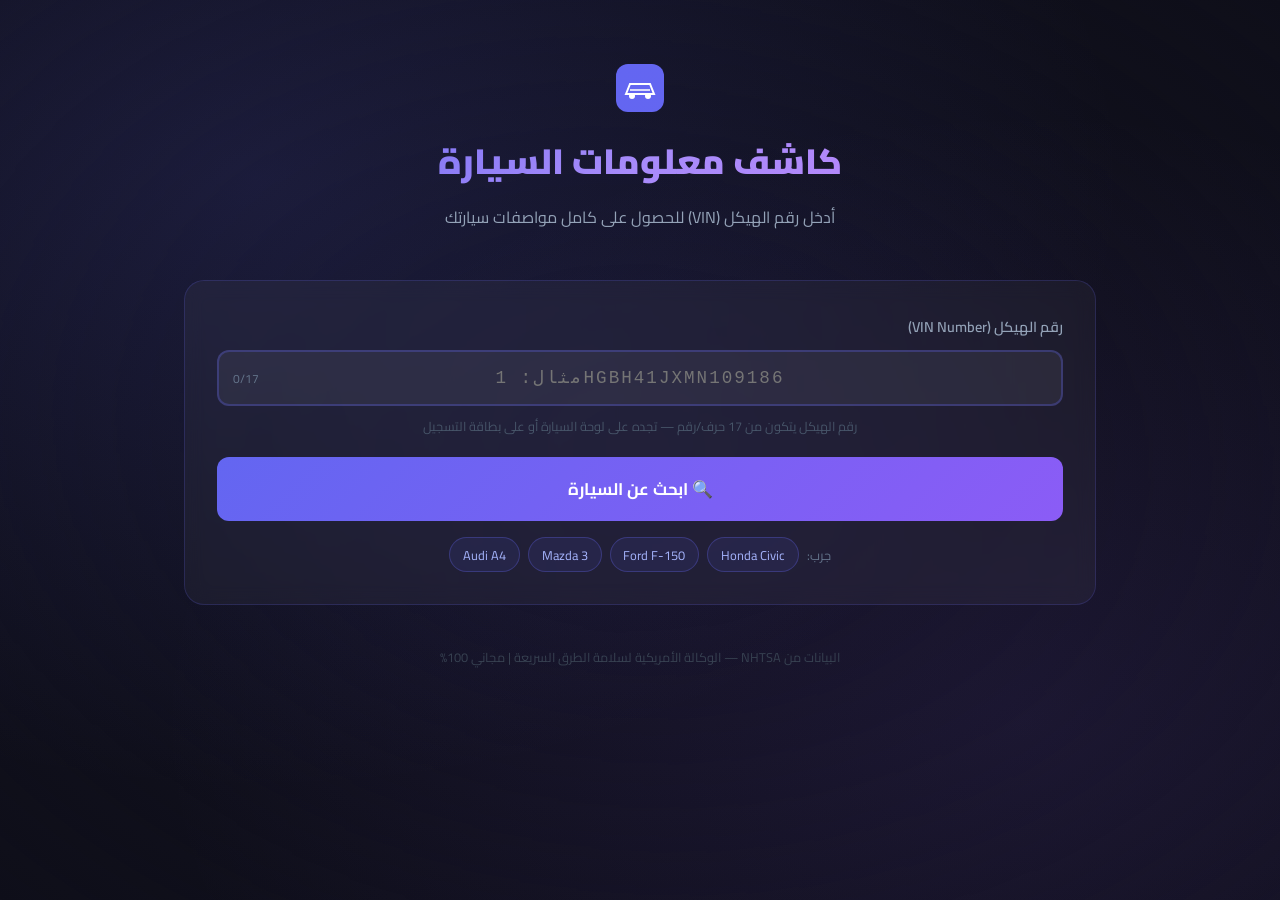
==== vin-decoder/cars-standalone.html @ ad01be4b "Add vin-decoder/cars-standalone.html" ====
<!DOCTYPE html>
<html lang="ar" dir="rtl">
<head>
  <meta charset="UTF-8" />
  <meta name="viewport" content="width=device-width, initial-scale=1.0" />
  <title>كاشف معلومات السيارة - VIN Decoder</title>
  <link href="https://fonts.googleapis.com/css2?family=Cairo:wght@400;600;700;900&display=swap" rel="stylesheet" />
  <style>
* {
  margin: 0;
  padding: 0;
  box-sizing: border-box;
}

body {
  font-family: 'Cairo', sans-serif;
  background: #0f0f1a;
  color: #e2e8f0;
  min-height: 100vh;
  overflow-x: hidden;
}

/* Animated Background */
.bg-animation {
  position: fixed;
  top: 0; left: 0;
  width: 100%; height: 100%;
  background: radial-gradient(ellipse at 20% 20%, rgba(99, 102, 241, 0.15) 0%, transparent 60%),
              radial-gradient(ellipse at 80% 80%, rgba(139, 92, 246, 0.1) 0%, transparent 60%),
              radial-gradient(ellipse at 50% 50%, rgba(16, 16, 30, 1) 0%, transparent 100%);
  z-index: -1;
}

.container {
  max-width: 960px;
  margin: 0 auto;
  padding: 2rem 1.5rem;
}

/* Header */
.header {
  text-align: center;
  padding: 2rem 0 3rem;
}

.logo {
  display: flex;
  justify-content: center;
  margin-bottom: 1rem;
}

.header h1 {
  font-size: 2.2rem;
  font-weight: 900;
  background: linear-gradient(135deg, #6366f1, #a78bfa, #c084fc);
  -webkit-background-clip: text;
  -webkit-text-fill-color: transparent;
  background-clip: text;
  margin-bottom: 0.5rem;
}

.header p {
  color: #94a3b8;
  font-size: 1rem;
}

/* Search Card */
.search-card {
  background: rgba(255, 255, 255, 0.04);
  border: 1px solid rgba(99, 102, 241, 0.2);
  border-radius: 20px;
  padding: 2rem;
  backdrop-filter: blur(10px);
  margin-bottom: 1.5rem;
}

.input-wrapper label {
  display: block;
  font-size: 0.9rem;
  color: #94a3b8;
  margin-bottom: 0.6rem;
  font-weight: 600;
}

.input-group {
  position: relative;
}

.input-group input {
  width: 100%;
  background: rgba(255, 255, 255, 0.06);
  border: 2px solid rgba(99, 102, 241, 0.3);
  border-radius: 12px;
  padding: 1rem 1.2rem;
  font-size: 1.1rem;
  font-family: 'Courier New', monospace;
  color: #e2e8f0;
  letter-spacing: 2px;
  text-transform: uppercase;
  transition: all 0.3s;
  direction: ltr;
  text-align: center;
}

.input-group input:focus {
  outline: none;
  border-color: #6366f1;
  background: rgba(99, 102, 241, 0.08);
  box-shadow: 0 0 0 4px rgba(99, 102, 241, 0.15);
}

.char-count {
  position: absolute;
  left: 1rem;
  top: 50%;
  transform: translateY(-50%);
  font-size: 0.75rem;
  color: #64748b;
  font-family: 'Cairo', sans-serif;
}

.hint {
  font-size: 0.8rem;
  color: #475569;
  margin-top: 0.5rem;
  text-align: center;
}

.search-btn {
  width: 100%;
  margin-top: 1.2rem;
  padding: 1rem;
  background: linear-gradient(135deg, #6366f1, #8b5cf6);
  border: none;
  border-radius: 12px;
  color: white;
  font-size: 1.05rem;
  font-family: 'Cairo', sans-serif;
  font-weight: 700;
  cursor: pointer;
  transition: all 0.3s;
  display: flex;
  align-items: center;
  justify-content: center;
  gap: 0.5rem;
}

.search-btn:hover {
  transform: translateY(-2px);
  box-shadow: 0 8px 25px rgba(99, 102, 241, 0.4);
}

.search-btn:active {
  transform: translateY(0);
}

.search-btn:disabled {
  opacity: 0.7;
  cursor: not-allowed;
  transform: none;
}

.hidden { display: none !important; }

.spin {
  animation: spin 1s linear infinite;
}

@keyframes spin {
  to { transform: rotate(360deg); }
}

/* Samples */
.samples {
  display: flex;
  align-items: center;
  gap: 0.5rem;
  flex-wrap: wrap;
  margin-top: 1rem;
  justify-content: center;
}

.samples span {
  font-size: 0.8rem;
  color: #64748b;
}

.sample-btn {
  background: rgba(99, 102, 241, 0.1);
  border: 1px solid rgba(99, 102, 241, 0.3);
  border-radius: 20px;
  padding: 0.3rem 0.8rem;
  font-size: 0.8rem;
  font-family: 'Cairo', sans-serif;
  color: #a5b4fc;
  cursor: pointer;
  transition: all 0.2s;
}

.sample-btn:hover {
  background: rgba(99, 102, 241, 0.2);
  color: white;
}

/* Error */
.error-card {
  background: rgba(239, 68, 68, 0.1);
  border: 1px solid rgba(239, 68, 68, 0.3);
  border-radius: 12px;
  padding: 1rem 1.5rem;
  display: flex;
  align-items: center;
  gap: 0.8rem;
  margin-bottom: 1.5rem;
  color: #fca5a5;
}

/* Car Header */
.car-header {
  background: linear-gradient(135deg, rgba(99, 102, 241, 0.15), rgba(139, 92, 246, 0.1));
  border: 1px solid rgba(99, 102, 241, 0.3);
  border-radius: 20px;
  padding: 2rem;
  margin-bottom: 1.5rem;
}

.car-image-section {
  display: flex;
  align-items: center;
  gap: 1.5rem;
}

.car-image-placeholder {
  width: 120px;
  height: 80px;
  background: linear-gradient(135deg, rgba(99, 102, 241, 0.3), rgba(139, 92, 246, 0.2));
  border-radius: 12px;
  display: flex;
  align-items: center;
  justify-content: center;
  flex-shrink: 0;
  border: 1px solid rgba(99, 102, 241, 0.3);
}

.car-title h2 {
  font-size: 1.6rem;
  font-weight: 900;
  color: #f1f5f9;
  margin-bottom: 0.5rem;
}

.car-badges {
  display: flex;
  gap: 0.5rem;
  flex-wrap: wrap;
}

.badge {
  padding: 0.25rem 0.75rem;
  border-radius: 20px;
  font-size: 0.78rem;
  font-weight: 600;
}

.badge-year { background: rgba(99, 102, 241, 0.2); color: #a5b4fc; border: 1px solid rgba(99, 102, 241, 0.4); }
.badge-origin { background: rgba(16, 185, 129, 0.2); color: #6ee7b7; border: 1px solid rgba(16, 185, 129, 0.4); }
.badge-type { background: rgba(245, 158, 11, 0.2); color: #fcd34d; border: 1px solid rgba(245, 158, 11, 0.4); }

/* Stats Grid */
.stats-grid {
  display: grid;
  grid-template-columns: repeat(auto-fit, minmax(160px, 1fr));
  gap: 1rem;
  margin-bottom: 1.5rem;
}

.stat-card {
  background: rgba(255, 255, 255, 0.04);
  border: 1px solid rgba(255, 255, 255, 0.08);
  border-radius: 16px;
  padding: 1.2rem;
  text-align: center;
  transition: all 0.3s;
}

.stat-card:hover {
  background: rgba(99, 102, 241, 0.08);
  border-color: rgba(99, 102, 241, 0.3);
  transform: translateY(-2px);
}

.stat-icon {
  font-size: 1.8rem;
  margin-bottom: 0.4rem;
}

.stat-value {
  font-size: 1.1rem;
  font-weight: 700;
  color: #f1f5f9;
  margin-bottom: 0.2rem;
}

.stat-label {
  font-size: 0.75rem;
  color: #64748b;
}

/* Info Sections */
.sections {
  display: grid;
  grid-template-columns: 1fr 1fr;
  gap: 1rem;
  margin-bottom: 1.5rem;
}

@media (max-width: 600px) {
  .sections { grid-template-columns: 1fr; }
  .car-image-section { flex-direction: column; text-align: center; }
  .car-badges { justify-content: center; }
  .header h1 { font-size: 1.6rem; }
}

.info-card {
  background: rgba(255, 255, 255, 0.04);
  border: 1px solid rgba(255, 255, 255, 0.08);
  border-radius: 16px;
  padding: 1.2rem;
}

.info-card h3 {
  font-size: 0.9rem;
  font-weight: 700;
  color: #6366f1;
  margin-bottom: 0.8rem;
  padding-bottom: 0.5rem;
  border-bottom: 1px solid rgba(99, 102, 241, 0.2);
}

.info-row {
  display: flex;
  justify-content: space-between;
  align-items: center;
  padding: 0.4rem 0;
  border-bottom: 1px solid rgba(255, 255, 255, 0.04);
  gap: 0.5rem;
}

.info-row:last-child { border-bottom: none; }

.info-key {
  font-size: 0.8rem;
  color: #64748b;
  flex-shrink: 0;
}

.info-val {
  font-size: 0.85rem;
  color: #e2e8f0;
  font-weight: 600;
  text-align: left;
  direction: ltr;
}

/* Full Data Table */
.full-data-card {
  background: rgba(255, 255, 255, 0.04);
  border: 1px solid rgba(255, 255, 255, 0.08);
  border-radius: 16px;
  overflow: hidden;
  margin-bottom: 2rem;
}

.section-header {
  display: flex;
  justify-content: space-between;
  align-items: center;
  padding: 1rem 1.2rem;
  cursor: pointer;
  transition: background 0.2s;
}

.section-header:hover { background: rgba(255,255,255,0.03); }

.section-header h3 {
  font-size: 0.95rem;
  font-weight: 700;
  color: #94a3b8;
}

.toggle-icon { color: #64748b; transition: transform 0.3s; }
.toggle-icon.open { transform: rotate(180deg); }

.table-wrapper {
  display: none;
  max-height: 400px;
  overflow-y: auto;
}

.table-wrapper.open { display: block; }

.data-table {
  width: 100%;
  border-collapse: collapse;
  font-size: 0.82rem;
}

.data-table tr:nth-child(even) { background: rgba(255,255,255,0.02); }

.data-table td {
  padding: 0.5rem 1rem;
  border-bottom: 1px solid rgba(255,255,255,0.04);
}

.data-table td:first-child {
  color: #64748b;
  width: 40%;
  font-size: 0.78rem;
}

.data-table td:last-child {
  color: #e2e8f0;
  font-weight: 600;
  direction: ltr;
  text-align: left;
}

/* Footer */
footer {
  text-align: center;
  padding: 1rem;
  color: #374151;
  font-size: 0.8rem;
}

/* VIN Position Decoder */
.vin-visual {
  background: rgba(255,255,255,0.04);
  border: 1px solid rgba(99, 102, 241, 0.2);
  border-radius: 12px;
  padding: 1rem;
  margin-top: 1rem;
  direction: ltr;
}

.vin-chars {
  display: flex;
  gap: 3px;
  justify-content: center;
  flex-wrap: wrap;
}

.vin-char {
  width: 32px;
  height: 36px;
  border-radius: 6px;
  display: flex;
  flex-direction: column;
  align-items: center;
  justify-content: center;
  font-size: 0.85rem;
  font-weight: 700;
  font-family: 'Courier New', monospace;
  color: white;
}

.vin-char span.pos {
  font-size: 0.5rem;
  opacity: 0.6;
  font-family: 'Cairo', sans-serif;
}

.vin-char.wmi { background: rgba(99, 102, 241, 0.4); border: 1px solid rgba(99,102,241,0.6); }
.vin-char.vds { background: rgba(16, 185, 129, 0.3); border: 1px solid rgba(16,185,129,0.5); }
.vin-char.vis { background: rgba(245, 158, 11, 0.3); border: 1px solid rgba(245,158,11,0.5); }

.vin-legend {
  display: flex;
  gap: 1rem;
  justify-content: center;
  margin-top: 0.5rem;
  font-size: 0.72rem;
  color: #64748b;
  flex-wrap: wrap;
}

.legend-item { display: flex; align-items: center; gap: 0.3rem; }
.legend-dot { width: 8px; height: 8px; border-radius: 50%; }
  </style>
</head>
<body>
  <div class="bg-animation"></div>
  <div class="container">
    <header class="header">
      <div class="logo">
        <svg width="48" height="48" viewBox="0 0 48 48" fill="none">
          <rect width="48" height="48" rx="12" fill="url(#grad1)"/>
          <defs>
            <linearGradient id="grad1" x1="0" y1="0" x2="48" y2="48">
              <stop offset="0%" stop-color="#6366f1"/>
              <stop offset="100%" stop-color="#8b5cf6"/>
            </linearGradient>
          </defs>
          <path d="M10 30 L14 20 L34 20 L38 30 Z" stroke="white" stroke-width="2" fill="none"/>
          <circle cx="16" cy="32" r="3" fill="white"/>
          <circle cx="32" cy="32" r="3" fill="white"/>
          <path d="M14 26 L34 26" stroke="white" stroke-width="1.5"/>
        </svg>
      </div>
      <h1>كاشف معلومات السيارة</h1>
      <p>أدخل رقم الهيكل (VIN) للحصول على كامل مواصفات سيارتك</p>
    </header>
    <div class="search-card">
      <div class="input-wrapper">
        <label>رقم الهيكل (VIN Number)</label>
        <div class="input-group">
          <input type="text" id="vinInput" placeholder="مثال: 1HGBH41JXMN109186" maxlength="17" autocomplete="off" spellcheck="false" />
          <span class="char-count" id="charCount">0/17</span>
        </div>
        <p class="hint">رقم الهيكل يتكون من 17 حرف/رقم — تجده على لوحة السيارة أو على بطاقة التسجيل</p>
      </div>
      <button class="search-btn" id="searchBtn" onclick="decodeVIN()">
        <span class="btn-text">🔍 ابحث عن السيارة</span>
        <span class="btn-loader hidden" id="btnLoader">
          <svg class="spin" width="20" height="20" viewBox="0 0 24 24" fill="none">
            <circle cx="12" cy="12" r="10" stroke="white" stroke-width="3" stroke-dasharray="40 20"/>
          </svg>
          جاري البحث...
        </span>
      </button>
      <div class="samples">
        <span>جرب:</span>
        <button class="sample-btn" onclick="setSample('1HGBH41JXMN109186')">Honda Civic</button>
        <button class="sample-btn" onclick="setSample('1FTFW1ET5DFC10312')">Ford F-150</button>
        <button class="sample-btn" onclick="setSample('JM1BK32F781850886')">Mazda 3</button>
        <button class="sample-btn" onclick="setSample('WAUZZZ8K9BA123456')">Audi A4</button>
      </div>
    </div>
    <div class="error-card hidden" id="errorCard">
      <span class="error-icon">⚠️</span>
      <p id="errorMsg"></p>
    </div>
    <div class="results hidden" id="results">
      <div class="car-header" id="carHeader">
        <div class="car-image-section">
          <div class="car-image-placeholder" id="carImagePlaceholder">
            <svg width="80" height="80" viewBox="0 0 80 80" fill="none">
              <path d="M15 52 L20 36 L60 36 L65 52 Z" stroke="white" stroke-width="2.5" fill="rgba(255,255,255,0.1)"/>
              <circle cx="25" cy="55" r="5" fill="white"/>
              <circle cx="55" cy="55" r="5" fill="white"/>
              <path d="M20 44 L60 44" stroke="white" stroke-width="2"/>
              <path d="M25 36 L30 28 L50 28 L55 36" stroke="white" stroke-width="2" fill="none"/>
            </svg>
          </div>
          <div class="car-title">
            <h2 id="carTitle">---</h2>
            <div class="car-badges" id="carBadges"></div>
          </div>
        </div>
      </div>
      <div class="stats-grid" id="statsGrid"></div>
      <div class="sections" id="infoSections"></div>
      <div class="full-data-card">
        <div class="section-header" onclick="toggleTable()">
          <h3>📋 جميع البيانات الكاملة</h3>
          <span class="toggle-icon" id="toggleIcon">▼</span>
        </div>
        <div class="table-wrapper" id="fullDataTable"></div>
      </div>
    </div>
    <footer>
      <p>البيانات من NHTSA — الوكالة الأمريكية لسلامة الطرق السريعة | مجاني 100%</p>
    </footer>
  </div>
  <script>
// ==========================================
//  VIN Decoder - NHTSA Free API
// ==========================================

const NHTSA_URL = 'https://vpic.nhtsa.dot.gov/api/vehicles/decodevin/';

// Update char count
document.getElementById('vinInput').addEventListener('input', function () {
  const val = this.value.toUpperCase().replace(/[^A-HJ-NPR-Z0-9]/g, '');
  this.value = val;
  document.getElementById('charCount').textContent = `${val.length}/17`;
  if (val.length === 17) {
    document.getElementById('charCount').style.color = '#6ee7b7';
  } else {
    document.getElementById('charCount').style.color = '#64748b';
  }
});

// Enter key
document.getElementById('vinInput').addEventListener('keydown', function (e) {
  if (e.key === 'Enter') decodeVIN();
});

function setSample(vin) {
  document.getElementById('vinInput').value = vin;
  document.getElementById('charCount').textContent = `${vin.length}/17`;
  document.getElementById('charCount').style.color = '#6ee7b7';
}

async function decodeVIN() {
  const vin = document.getElementById('vinInput').value.trim().toUpperCase();
  const errorCard = document.getElementById('errorCard');
  const results = document.getElementById('results');

  // Hide previous
  errorCard.classList.add('hidden');
  results.classList.add('hidden');

  // Validate
  if (!vin) {
    showError('الرجاء إدخال رقم الهيكل (VIN)');
    return;
  }
  if (vin.length !== 17) {
    showError(`رقم الهيكل يجب أن يكون 17 خانة — أنت أدخلت ${vin.length} خانة فقط`);
    return;
  }
  if (/[IOQ]/.test(vin)) {
    showError('رقم الهيكل لا يحتوي على الحروف I أو O أو Q');
    return;
  }

  // Loading state
  setLoading(true);

  try {
    const res = await fetch(`${NHTSA_URL}${vin}?format=json`);
    if (!res.ok) throw new Error('فشل الاتصال بالخادم');
    const data = await res.json();
    const items = data.Results;

    // Check for errors
    const errorCode = getValue(items, 'Error Code');
    if (errorCode && errorCode !== '0') {
      const errText = getValue(items, 'Error Text') || 'رقم الهيكل غير صحيح أو غير موجود في قاعدة البيانات';
      showError(`خطأ: ${errText}`);
      return;
    }

    const make = getValue(items, 'Make');
    const model = getValue(items, 'Model');
    if (!make && !model) {
      showError('لم يتم العثور على معلومات لهذا الرقم. تأكد من صحة رقم الهيكل.');
      return;
    }

    renderResults(items, vin);

  } catch (err) {
    showError('حدث خطأ في الاتصال. تأكد من اتصال الإنترنت وحاول مجدداً.');
    console.error(err);
  } finally {
    setLoading(false);
  }
}

function getValue(items, variableName) {
  const item = items.find(i => i.Variable === variableName);
  return item && item.Value && item.Value !== 'Not Applicable' && item.Value !== 'null' ? item.Value : null;
}

function renderResults(items, vin) {
  // ---- Car Title ----
  const make = getValue(items, 'Make') || '—';
  const model = getValue(items, 'Model') || '—';
  const year = getValue(items, 'Model Year') || '—';
  const trim = getValue(items, 'Trim') || '';
  const bodyType = getValue(items, 'Body Class') || '';
  const country = getValue(items, 'Plant Country') || '';
  const manufacturer = getValue(items, 'Manufacturer Name') || '';

  document.getElementById('carTitle').textContent = `${year} ${make} ${model} ${trim}`.trim();

  // Badges
  const badgesEl = document.getElementById('carBadges');
  badgesEl.innerHTML = '';
  if (year !== '—') badgesEl.innerHTML += `<span class="badge badge-year">📅 ${year}</span>`;
  if (country) badgesEl.innerHTML += `<span class="badge badge-origin">🌍 ${translateCountry(country)}</span>`;
  if (bodyType) badgesEl.innerHTML += `<span class="badge badge-type">🚗 ${translateBodyType(bodyType)}</span>`;

  // ---- Stats Grid ----
  const engineHP = getValue(items, 'Engine Brake (hp) From');
  const engineCC = getValue(items, 'Displacement (CC)');
  const engineL = getValue(items, 'Displacement (L)');
  const cylinders = getValue(items, 'Engine Number of Cylinders');
  const fuelType = getValue(items, 'Fuel Type - Primary');
  const driveType = getValue(items, 'Drive Type');
  const transmission = getValue(items, 'Transmission Style');
  const seats = getValue(items, 'Seat Rows');
  const doors = getValue(items, 'Doors');
  const plantCity = getValue(items, 'Plant City') || '';
  const plantState = getValue(items, 'Plant State') || '';

  const stats = [
    { icon: '🏎️', value: engineHP ? `${engineHP} HP` : '—', label: 'قوة المحرك' },
    { icon: '⚙️', value: engineCC ? `${parseFloat(engineCC).toFixed(0)} CC` : (engineL ? `${parseFloat(engineL).toFixed(1)} L` : '—'), label: 'حجم المحرك' },
    { icon: '🔢', value: cylinders ? `${cylinders} سلندر` : '—', label: 'عدد الأسطوانات' },
    { icon: '⛽', value: fuelType ? translateFuel(fuelType) : '—', label: 'نوع الوقود' },
    { icon: '🔄', value: driveType ? translateDrive(driveType) : '—', label: 'نظام الدفع' },
    { icon: '🚪', value: doors || '—', label: 'عدد الأبواب' },
    { icon: '🪑', value: seats ? `${seats} صفوف` : '—', label: 'صفوف المقاعد' },
    { icon: '📍', value: country ? translateCountry(country) : '—', label: 'بلد التصنيع' },
  ];

  const statsGrid = document.getElementById('statsGrid');
  statsGrid.innerHTML = stats.map(s => `
    <div class="stat-card">
      <div class="stat-icon">${s.icon}</div>
      <div class="stat-value">${s.value}</div>
      <div class="stat-label">${s.label}</div>
    </div>
  `).join('');

  // ---- Info Sections ----
  const sections = [
    {
      title: '🏭 معلومات الشركة المصنعة',
      rows: [
        ['الشركة المصنعة', make],
        ['المصنع الرسمي', manufacturer],
        ['البلد', country ? translateCountry(country) : null],
        ['المدينة', [plantCity, plantState].filter(Boolean).join(', ') || null],
        ['الموديل', model],
        ['الإصدار (Trim)', trim],
      ]
    },
    {
      title: '🔧 المحرك والأداء',
      rows: [
        ['قوة المحرك (HP)', engineHP],
        ['حجم المحرك (CC)', engineCC ? parseFloat(engineCC).toFixed(0) : null],
        ['حجم المحرك (L)', engineL ? parseFloat(engineL).toFixed(1) : null],
        ['عدد الأسطوانات', cylinders],
        ['نوع الوقود', fuelType ? translateFuel(fuelType) : null],
        ['نظام الوقود', getValue(items, 'Fuel Type - Secondary') ? translateFuel(getValue(items, 'Fuel Type - Secondary')) : null],
        ['نوع المحرك', getValue(items, 'Engine Model')],
        ['ترتيب المحرك', getValue(items, 'Engine Configuration')],
      ]
    },
    {
      title: '🚗 هيكل السيارة',
      rows: [
        ['نوع الهيكل', bodyType ? translateBodyType(bodyType) : null],
        ['عدد الأبواب', doors],
        ['عدد صفوف المقاعد', seats],
        ['نظام الدفع', driveType ? translateDrive(driveType) : null],
        ['ناقل الحركة', transmission ? translateTransmission(transmission) : null],
        ['الوزن الإجمالي', getValue(items, 'GVWR From')],
      ]
    },
    {
      title: '🛡️ الأمان والمعايير',
      rows: [
        ['نظام المكابح', getValue(items, 'Anti-Brake System (ABS)')],
        ['نظام السيطرة الديناميكية', getValue(items, 'Electronic Stability Control (ESC)')],
        ['نظام التحذير من خروج المسار', getValue(items, 'Lane Departure Warning (LDW)')],
        ['وسائد هوائية أمامية', getValue(items, 'Air Bag Locations Front')],
        ['وسائد هوائية جانبية', getValue(items, 'Air Bag Locations Side')],
        ['نظام مراقبة ضغط الإطارات', getValue(items, 'Tire Pressure Monitoring System (TPMS) Type')],
        ['نظام تحذير الاصطدام', getValue(items, 'Forward Collision Warning (FCW)')],
      ]
    },
  ];

  const sectionsEl = document.getElementById('infoSections');
  sectionsEl.innerHTML = sections.map(section => {
    const validRows = section.rows.filter(r => r[1]);
    if (!validRows.length) return '';
    return `
      <div class="info-card">
        <h3>${section.title}</h3>
        ${validRows.map(([k, v]) => `
          <div class="info-row">
            <span class="info-key">${k}</span>
            <span class="info-val">${v}</span>
          </div>
        `).join('')}
      </div>
    `;
  }).join('');

  // ---- VIN Visual Breakdown ----
  const vinVisual = buildVINVisual(vin);
  sectionsEl.innerHTML += `
    <div class="info-card" style="grid-column: 1 / -1;">
      <h3>🔍 تفصيل رقم الهيكل (VIN)</h3>
      ${vinVisual}
    </div>
  `;

  // ---- Full Data Table ----
  const tableWrapper = document.getElementById('fullDataTable');
  const validItems = items.filter(i => i.Value && i.Value !== 'Not Applicable' && i.Value !== 'null' && i.Value !== '0');
  tableWrapper.innerHTML = `
    <table class="data-table">
      ${validItems.map(i => `
        <tr>
          <td>${i.Variable}</td>
          <td>${i.Value}</td>
        </tr>
      `).join('')}
    </table>
  `;

  // Show results
  document.getElementById('results').classList.remove('hidden');
  document.getElementById('results').scrollIntoView({ behavior: 'smooth', block: 'start' });
}

function buildVINVisual(vin) {
  const chars = vin.split('').map((c, i) => {
    let cls = '';
    if (i < 3) cls = 'wmi';       // World Manufacturer Identifier
    else if (i < 9) cls = 'vds';   // Vehicle Descriptor Section
    else cls = 'vis';              // Vehicle Identifier Section
    return `<div class="vin-char ${cls}"><span>${c}</span><span class="pos">${i + 1}</span></div>`;
  });

  return `
    <div class="vin-visual">
      <div class="vin-chars">${chars.join('')}</div>
      <div class="vin-legend">
        <div class="legend-item"><div class="legend-dot" style="background:#6366f1"></div> WMI: الشركة المصنعة (1-3)</div>
        <div class="legend-item"><div class="legend-dot" style="background:#10b981"></div> VDS: وصف السيارة (4-9)</div>
        <div class="legend-item"><div class="legend-dot" style="background:#f59e0b"></div> VIS: رقم التسلسل (10-17)</div>
      </div>
    </div>
  `;
}

function toggleTable() {
  const table = document.getElementById('fullDataTable');
  const icon = document.getElementById('toggleIcon');
  table.classList.toggle('open');
  icon.classList.toggle('open');
}

function showError(msg) {
  document.getElementById('errorMsg').textContent = msg;
  document.getElementById('errorCard').classList.remove('hidden');
}

function setLoading(loading) {
  const btn = document.getElementById('searchBtn');
  const btnText = btn.querySelector('.btn-text');
  const loader = document.getElementById('btnLoader');
  if (loading) {
    btnText.classList.add('hidden');
    loader.classList.remove('hidden');
    btn.disabled = true;
  } else {
    btnText.classList.remove('hidden');
    loader.classList.add('hidden');
    btn.disabled = false;
  }
}

// ==========================================
//  Translation Helpers (English → Arabic)
// ==========================================

function translateCountry(country) {
  const map = {
    'UNITED STATES (USA)': '🇺🇸 الولايات المتحدة',
    'UNITED STATES': '🇺🇸 الولايات المتحدة',
    'USA': '🇺🇸 الولايات المتحدة',
    'CANADA': '🇨🇦 كندا',
    'GERMANY': '🇩🇪 ألمانيا',
    'JAPAN': '🇯🇵 اليابان',
    'SOUTH KOREA': '🇰🇷 كوريا الجنوبية',
    'KOREA': '🇰🇷 كوريا',
    'CHINA': '🇨🇳 الصين',
    'UNITED KINGDOM': '🇬🇧 المملكة المتحدة',
    'UK': '🇬🇧 المملكة المتحدة',
    'FRANCE': '🇫🇷 فرنسا',
    'ITALY': '🇮🇹 إيطاليا',
    'SWEDEN': '🇸🇪 السويد',
    'MEXICO': '🇲🇽 المكسيك',
    'AUSTRALIA': '🇦🇺 أستراليا',
    'BRAZIL': '🇧🇷 البرازيل',
    'INDIA': '🇮🇳 الهند',
    'SPAIN': '🇪🇸 إسبانيا',
    'CZECH REPUBLIC': '🇨🇿 التشيك',
    'SLOVAKIA': '🇸🇰 سلوفاكيا',
    'HUNGARY': '🇭🇺 المجر',
    'TURKEY': '🇹🇷 تركيا',
    'SOUTH AFRICA': '🇿🇦 جنوب أفريقيا',
  };
  return map[country?.toUpperCase()] || country;
}

function translateBodyType(body) {
  if (!body) return body;
  const lower = body.toLowerCase();
  if (lower.includes('sedan')) return 'سيدان';
  if (lower.includes('suv') || lower.includes('sport utility')) return 'دفع رباعي (SUV)';
  if (lower.includes('pickup')) return 'بيك أب';
  if (lower.includes('coupe')) return 'كوبيه';
  if (lower.includes('convertible') || lower.includes('cabriolet')) return 'مكشوفة';
  if (lower.includes('hatchback')) return 'هاتشباك';
  if (lower.includes('wagon') || lower.includes('estate')) return 'ستيشن واجن';
  if (lower.includes('van')) return 'فان';
  if (lower.includes('truck')) return 'شاحنة';
  if (lower.includes('minivan')) return 'ميني فان';
  if (lower.includes('crossover')) return 'كروس أوفر';
  if (lower.includes('roadster')) return 'رودستر';
  return body;
}

function translateFuel(fuel) {
  if (!fuel) return fuel;
  const lower = fuel.toLowerCase();
  if (lower.includes('gasoline') || lower.includes('petrol')) return '⛽ بنزين';
  if (lower.includes('diesel')) return '⛽ ديزل';
  if (lower.includes('electric')) return '⚡ كهربائي';
  if (lower.includes('hybrid') && lower.includes('plug')) return '🔌 هجين قابل للشحن';
  if (lower.includes('hybrid')) return '🔋 هجين';
  if (lower.includes('natural gas') || lower.includes('cng')) return '💨 غاز طبيعي';
  if (lower.includes('hydrogen') || lower.includes('fuel cell')) return '💧 هيدروجين';
  if (lower.includes('flex') || lower.includes('ethanol')) return '🌽 إيثانول';
  return fuel;
}

function translateDrive(drive) {
  if (!drive) return drive;
  const lower = drive.toLowerCase();
  if (lower.includes('4wd') || lower.includes('4x4') || lower.includes('four')) return '4×4 دفع رباعي';
  if (lower.includes('awd') || lower.includes('all-wheel') || lower.includes('all wheel')) return 'دفع كل العجلات (AWD)';
  if (lower.includes('fwd') || lower.includes('front')) return 'دفع أمامي (FWD)';
  if (lower.includes('rwd') || lower.includes('rear')) return 'دفع خلفي (RWD)';
  return drive;
}

function translateTransmission(trans) {
  if (!trans) return trans;
  const lower = trans.toLowerCase();
  if (lower.includes('automatic')) return '🔄 أوتوماتيك';
  if (lower.includes('manual') || lower.includes('standard')) return '🖐️ يدوي (عادي)';
  if (lower.includes('cvt')) return '∞ CVT (متغير مستمر)';
  if (lower.includes('dual') || lower.includes('dct') || lower.includes('dsg')) return '⚡ نصف أوتوماتيك (DCT)';
  return trans;
}
  </script>
</body>
</html>
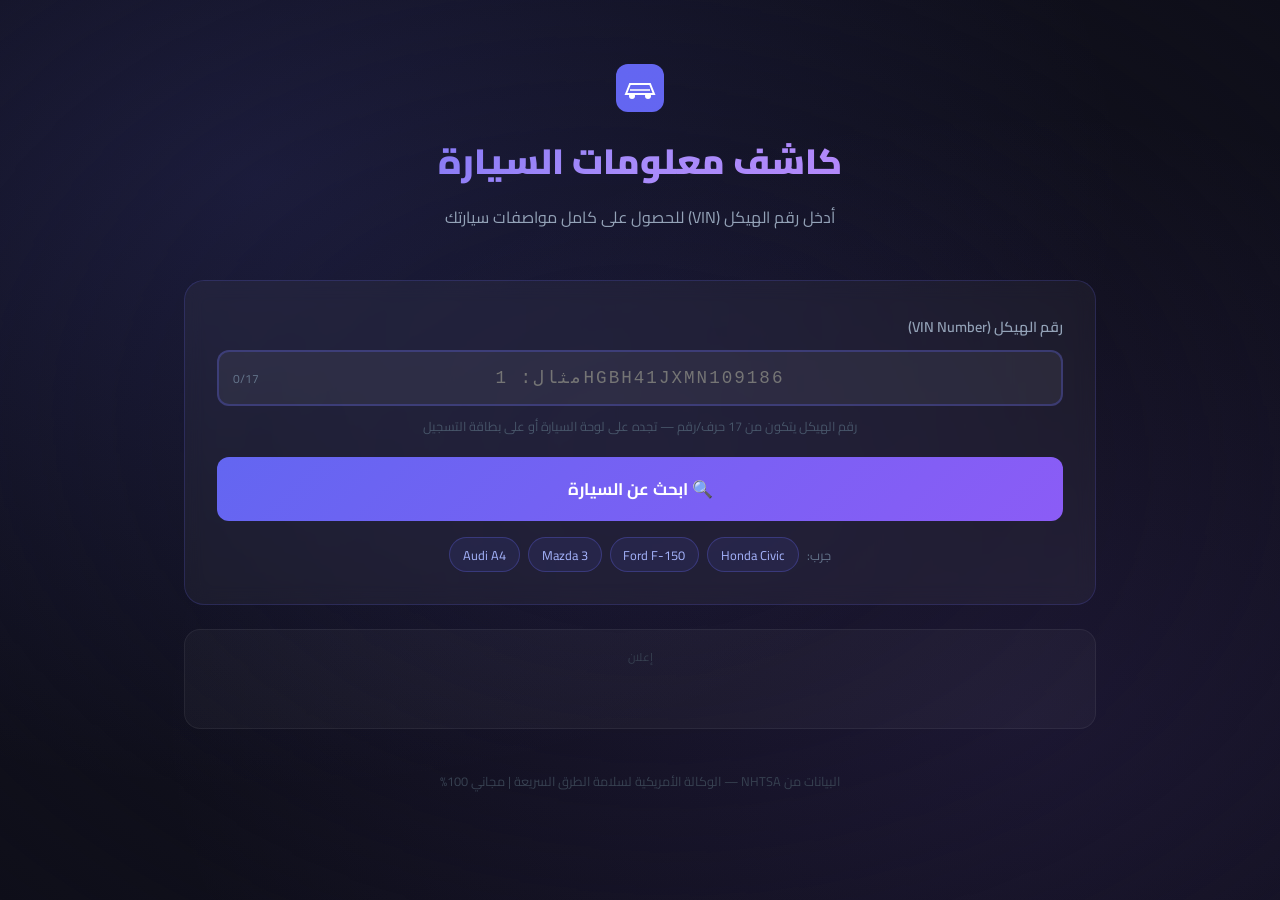
==== commit 668d4ddb: "Add Google AdSense banner" ====
--- a/vin-decoder/cars-standalone.html
+++ b/vin-decoder/cars-standalone.html
@@ -5,6 +5,8 @@
   <meta name="viewport" content="width=device-width, initial-scale=1.0" />
   <title>كاشف معلومات السيارة - VIN Decoder</title>
   <link href="https://fonts.googleapis.com/css2?family=Cairo:wght@400;600;700;900&display=swap" rel="stylesheet" />
+  <!-- Google AdSense -->
+  <script async src="https://pagead2.googlesyndication.com/pagead/js/adsbygoogle.js?client=ca-pub-6049379797969305" crossorigin="anonymous"></script>
   <style>
 * {
   margin: 0;
@@ -486,6 +488,23 @@
 
 .legend-item { display: flex; align-items: center; gap: 0.3rem; }
 .legend-dot { width: 8px; height: 8px; border-radius: 50%; }
+
+/* Ad Banner */
+.ad-banner {
+  background: rgba(255, 255, 255, 0.03);
+  border: 1px solid rgba(255, 255, 255, 0.06);
+  border-radius: 16px;
+  padding: 1rem;
+  margin-bottom: 1.5rem;
+  text-align: center;
+  min-height: 100px;
+}
+.ad-label {
+  font-size: 0.7rem;
+  color: #374151;
+  margin-bottom: 0.5rem;
+  text-align: center;
+}
   </style>
 </head>
 <body>
@@ -568,6 +587,18 @@
         <div class="table-wrapper" id="fullDataTable"></div>
       </div>
     </div>
+    <!-- Ad Banner -->
+    <div class="ad-banner">
+      <p class="ad-label">إعلان</p>
+      <ins class="adsbygoogle"
+           style="display:block"
+           data-ad-client="ca-pub-6049379797969305"
+           data-ad-slot="auto"
+           data-ad-format="horizontal"
+           data-full-width-responsive="true"></ins>
+      <script>(adsbygoogle = window.adsbygoogle || []).push({});</script>
+    </div>
+
     <footer>
       <p>البيانات من NHTSA — الوكالة الأمريكية لسلامة الطرق السريعة | مجاني 100%</p>
     </footer>
